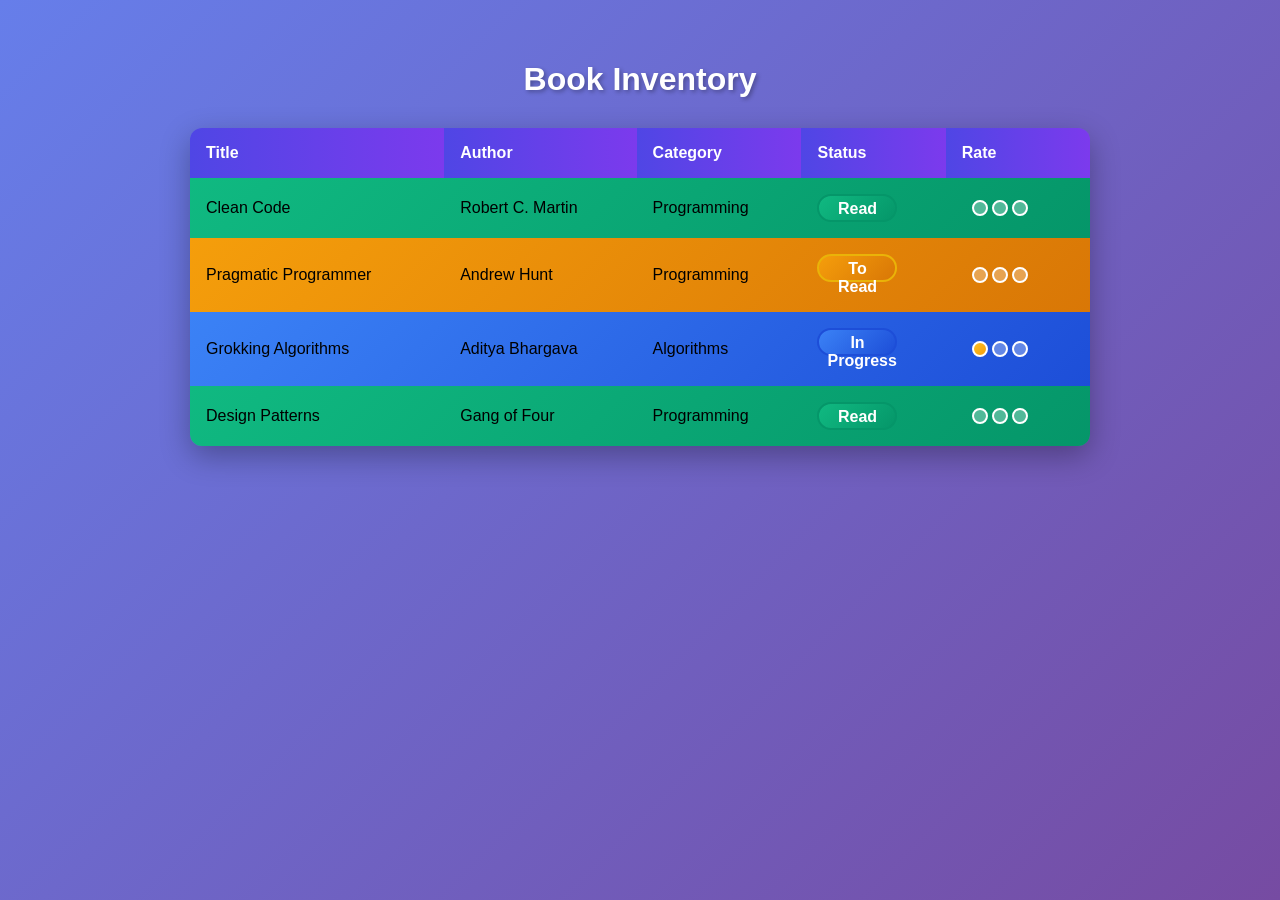
==== book-inventoryApp/index.html @ 67b969df "Update stylesheet link from book.css to styles.css" ====
<!DOCTYPE html>
<html lang="en">
<head>
  <meta charset="utf-8">
  <meta name="viewport" content="width=device-width, initial-scale=1.0">
  <title>Book Inventory</title>
  <link rel="stylesheet" href="styles.css">
</head>
<body>
  <h1>Book Inventory</h1>
  <table>
    <thead>
      <tr>
        <th>Title</th>
        <th>Author</th>
        <th>Category</th>
        <th>Status</th>
        <th>Rate</th>
      </tr>
    </thead>
    <tbody>
      <tr class="read">
        <td>Clean Code</td>
        <td>Robert C. Martin</td>
        <td>Programming</td>
        <td><span class="status">Read</span></td>
        <td><span class="rate three"><span></span><span></span><span></span></span></td>
      </tr>
      <tr class="to-read">
        <td>Pragmatic Programmer</td>
        <td>Andrew Hunt</td>
        <td>Programming</td>
        <td><span class="status">To Read</span></td>
        <td><span class="rate two"><span></span><span></span><span></span></span></td>
      </tr>
      <tr class="in-progress">
        <td>Grokking Algorithms</td>
        <td>Aditya Bhargava</td>
        <td>Algorithms</td>
        <td><span class="status">In Progress</span></td>
        <td><span class="rate one"><span></span><span></span><span></span></span></td>
      </tr>
      <tr class="read">
        <td>Design Patterns</td>
        <td>Gang of Four</td>
        <td>Programming</td>
        <td><span class="status">Read</span></td>
        <td><span class="rate three"><span></span><span></span><span></span></span></td>
      </tr>
    </tbody>
  </table>
</body>
</html>
---- book-inventoryApp/styles.css ----
* {
  box-sizing: border-box;
}

body {
  font-family: 'Segoe UI', Tahoma, Geneva, Verdana, sans-serif;
  background: linear-gradient(135deg, #667eea 0%, #764ba2 100%);
  margin: 0;
  padding: 40px;
  min-height: 100vh;
}

h1 {
  text-align: center;
  color: white;
  text-shadow: 2px 2px 4px rgba(0,0,0,0.3);
  margin-bottom: 30px;
}

table {
  width: 100%;
  max-width: 900px;
  margin: 0 auto;
  border-collapse: collapse;
  box-shadow: 0 10px 30px rgba(0,0,0,0.3);
  border-radius: 12px;
  overflow: hidden;
}

thead th {
  background: linear-gradient(90deg, #4f46e5, #7c3aed);
  color: white;
  padding: 16px;
  text-align: left;
  font-weight: 600;
}

tbody tr {
  transition: transform 0.2s ease;
}

tbody tr:hover {
  transform: scale(1.02);
}

/* Row backgrounds with attribute selectors */
tr[class="read"] {
  background-image: linear-gradient(135deg, #10b981, #059669);
}

tr[class="to-read"] {
  background-image: linear-gradient(135deg, #f59e0b, #d97706);
}

tr[class="in-progress"] {
  background-image: linear-gradient(135deg, #3b82f6, #1d4ed8);
}

tbody td {
  padding: 16px;
}

/* All spans inline-block */
span {
  display: inline-block;
}

/* Status and rate containers */
span[class="status"],
span[class^="rate"] {
  height: 28px;
  width: 80px;
  padding: 4px 8px;
}

/* Rate stars containers */
span[class^="rate"] > span {
  border: 2px solid #fff;
  border-radius: 50%;
  margin: 2px;
  height: 16px;
  width: 16px;
  background-color: rgba(255,255,255,0.3);
}

/* Status styling by row class using attribute selectors */
tr[class="to-read"] span[class="status"] {
  border: 2px solid #eab308;
  background-image: linear-gradient(135deg, #f59e0b, #d97706);
  color: white;
  border-radius: 20px;
  font-weight: 600;
  text-align: center;
}

tr[class="read"] span[class="status"] {
  border: 2px solid #059669;
  background-image: linear-gradient(135deg, #10b981, #059669);
  color: white;
  border-radius: 20px;
  font-weight: 600;
  text-align: center;
}

tr[class="in-progress"] span[class="status"] {
  border: 2px solid #1d4ed8;
  background-image: linear-gradient(135deg, #3b82f6, #1d4ed8);
  color: white;
  border-radius: 20px;
  font-weight: 600;
  text-align: center;
}

/* Test 46-47: FIRST descendant of span with word "one" */
span[class~="one"] span:first-child {
  background-image: linear-gradient(135deg, #fbbf24, #f59e0b);
}
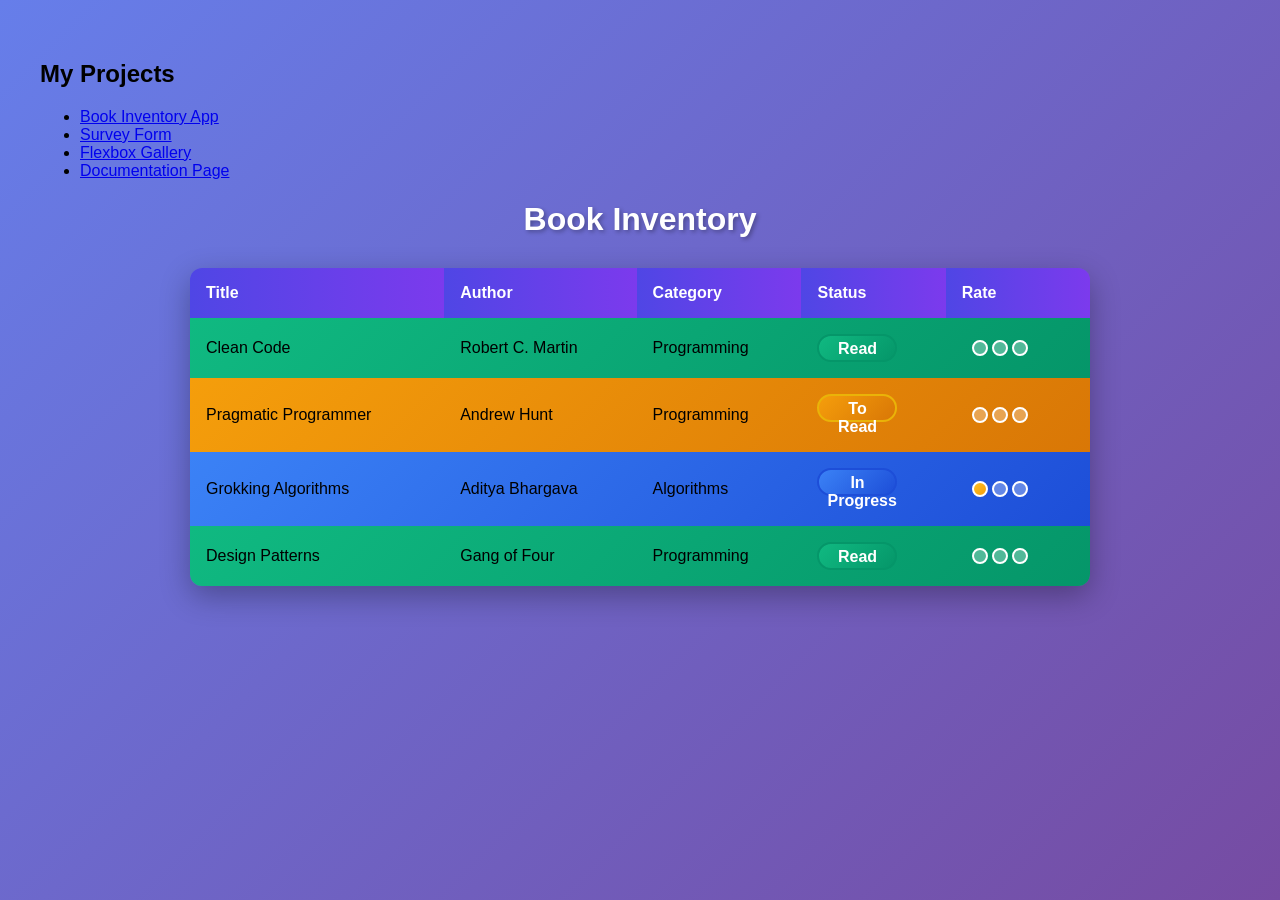
==== commit 3a3e0ba9: "Add projects section to index.html Added a projects section with links to other apps." ====
--- a/book-inventoryApp/index.html
+++ b/book-inventoryApp/index.html
@@ -7,6 +7,14 @@
   <link rel="stylesheet" href="styles.css">
 </head>
 <body>
+  <h2>My Projects</h2>
+<ul>
+  <li><a href="book-inventoryApp/index.html">Book Inventory App</a></li>
+  <li><a href="survey-form/index.html">Survey Form</a></li>
+  <li><a href="flex-gallery/index.html">Flexbox Gallery</a></li>
+  <li><a href="docs-page/index.html">Documentation Page</a></li>
+</ul>
+
   <h1>Book Inventory</h1>
   <table>
     <thead>
